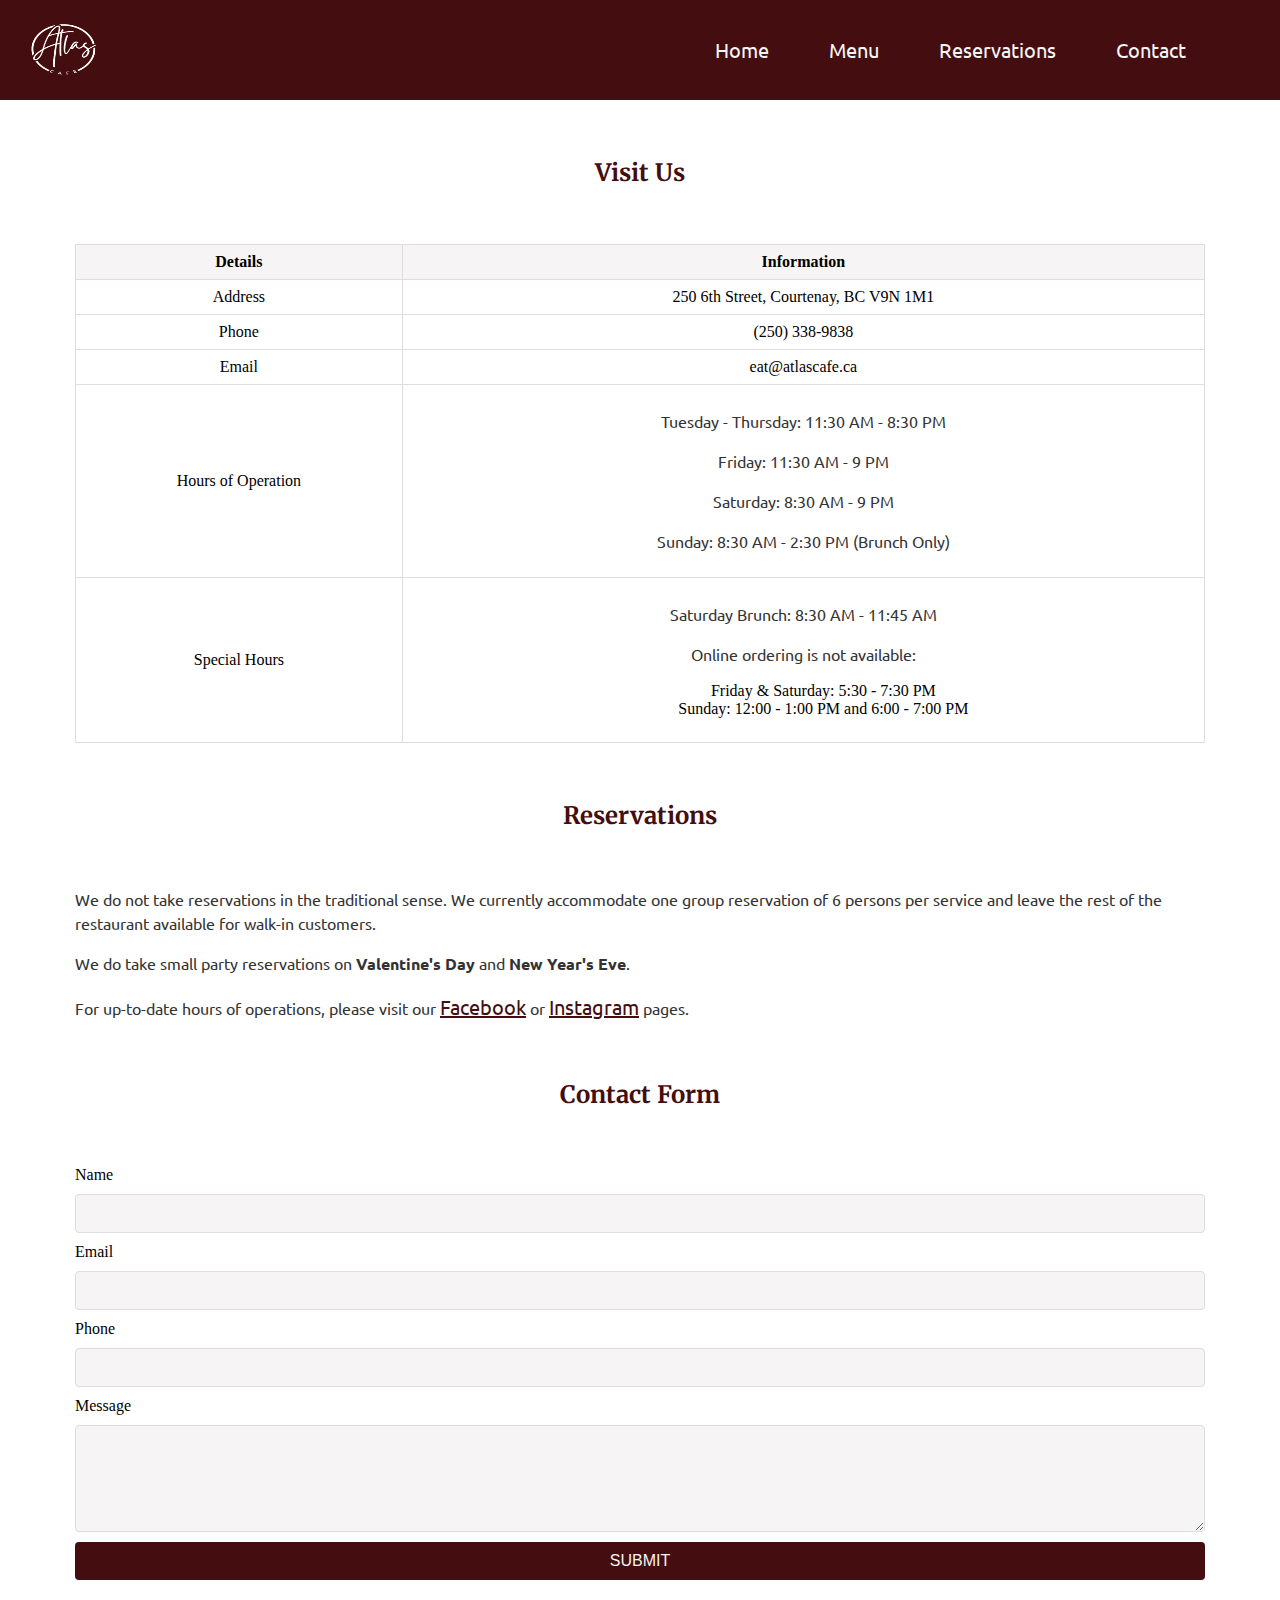
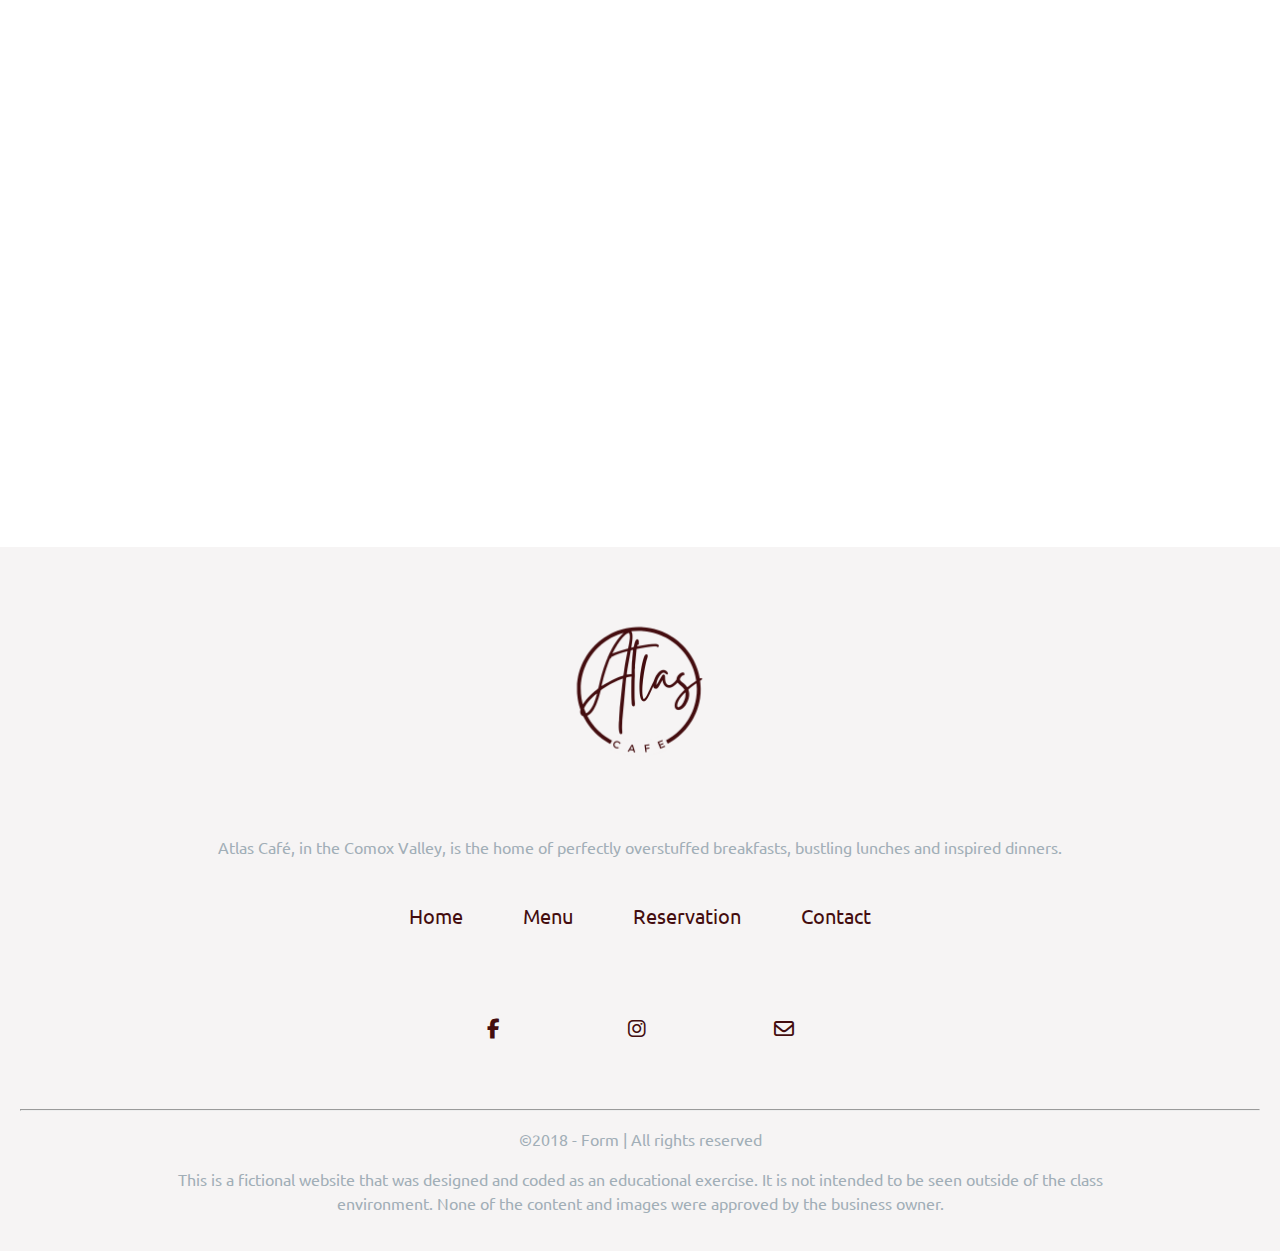
==== contact.html @ d5a63a3b "Style contact form and google maps" ====
<!DOCTYPE html>
<html lang="en">
  <head>
    <meta charset="UTF-8" />
    <meta name="viewport" content="width=device-width, initial-scale=1.0" />
    <title>Project</title>
    <link rel="stylesheet" href="style.css" />
    <link rel="preconnect" href="https://fonts.googleapis.com" />
    <link rel="preconnect" href="https://fonts.gstatic.com" crossorigin />
    <link
      href="https://fonts.googleapis.com/css2?family=Merriweather:ital,wght@0,300;0,400;0,700;0,900;1,300;1,400;1,700;1,900&family=Ubuntu:ital,wght@0,300;0,400;0,500;0,700;1,300;1,400;1,500;1,700&display=swap"
      rel="stylesheet"
    />
    <link
      href="https://cdnjs.cloudflare.com/ajax/libs/font-awesome/6.5.1/css/all.min.css"
      rel="stylesheet"
    />
  </head>
  <body>
    <header>
      <img class="logo" src="images/logo.png" alt="logo" />
      <nav class="navbar">
        <a class="toggle" onclick="showNav()"
          ><i class="fa fa-bars" aria-hidden="true"></i
        ></a>
        <ul class="nav-items" id="nav-items">
          <li><a href="index.html">Home</a></li>
          <li><a href="menu.html">Menu</a></li>
          <li><a href="reservation.html">Reservations</a></li>
          <li><a href="contact.html">Contact</a></li>
        </ul>
      </nav>
    </header>
    <main class="contact content-width">
        <!--contact info-->
        <h2>Visit Us</h2>
    <table class="info-table">
      <tr>
        <th>Details</th>
        <th>Information</th>
      </tr>
      <tr>
        <td>Address</td>
        <td>250 6th Street, Courtenay, BC V9N 1M1</td>
      </tr>
      <tr>
        <td>Phone</td>
        <td>(250) 338-9838</td>
      </tr>
      <tr>
        <td>Email</td>
        <td>eat@atlascafe.ca</td>
      </tr>
      <tr>
        <td>Hours of Operation</td>
        <td>
          <p>Tuesday - Thursday: 11:30 AM - 8:30 PM</p>
          <p>Friday: 11:30 AM - 9 PM</p>
          <p>Saturday: 8:30 AM - 9 PM</p>
          <p>Sunday: 8:30 AM - 2:30 PM (Brunch Only)</p>
        </td>
      </tr>
      <tr>
        <td>Special Hours</td>
        <td>
          <p>Saturday Brunch: 8:30 AM - 11:45 AM</p>
          <p>Online ordering is not available:</p>
          <ul>
            <li>Friday & Saturday: 5:30 - 7:30 PM</li>
            <li>Sunday: 12:00 - 1:00 PM and 6:00 - 7:00 PM</li>
          </ul>
        </td>
      </tr>
    </table>
    <!--Reservations-->
    <div class="reservation">
    <h2>Reservations</h2>
    <p>We do not take reservations in the traditional sense. We currently accommodate one group reservation of 6 persons per service and leave the rest of the restaurant available for walk-in customers.</p>
    <p>We do take small party reservations on <strong>Valentine's Day</strong> and <strong>New Year's Eve</strong>.</p>
    <p>For up-to-date hours of operations, please visit our <a href="#">Facebook</a> or <a href="#">Instagram</a> pages.</p>
    </div>
    <!--Web Form-->
    <h2>Contact Form</h2>
    <form method="POST" class="contact-form">
      <label for="name">Name</label>
      <input type="text" id="name" name="name" required>

      <label for="email">Email</label>
      <input type="email" id="email" name="email" required>

      <label for="phone">Phone</label>
      <input type="tel" id="phone" name="phone">

      <label for="message">Message</label>
      <textarea id="message" name="message" rows="5" required></textarea>

      <button type="submit" class="button">Submit</button>
    </form>
    <!--Google maps-->
    <iframe src="https://www.google.com/maps/embed?pb=!1m18!1m12!1m3!1d5162.174696426753!2d-124.99724370000001!3d49.6903279!2m3!1f0!2f0!3f0!3m2!1i1024!2i768!4f13.1!3m3!1m2!1s0x5488138abe9b9bef%3A0xf0797a0b8d43627!2sAtlas%20Cafe!5e0!3m2!1sen!2sca!4v1733238514334!5m2!1sen!2sca" width="600" height="450" style="border:0;" allowfullscreen="" loading="lazy" referrerpolicy="no-referrer-when-downgrade"></iframe>
    </main>
    <footer>
        <img src="images/footer_logo.png" alt="footer logo">
        <p>Atlas Café, in the Comox Valley, is the home of perfectly overstuffed breakfasts, bustling lunches and inspired dinners.</p>
        <nav class="footer-nav">
          <a href="index.html">Home</a>
          <a href="menu.html">Menu</a>
          <a href="reservation.html">Reservation</a>
          <a href="contact.html">Contact</a>
        </nav>
        <i class="fa-brands fa-facebook-f"></i>
        <i class="fa-brands fa-instagram"></i>
        <i class="fa-regular fa-envelope"></i>
        <hr />
        <p class="footer-text">©2018 - Form | All rights reserved</p>
        <p>This is a fictional website that was designed and coded as an educational exercise. It is not intended to be seen outside of the class environment. None of the content and images were approved by the business owner.</p>
      </footer>
      <script>
        function showNav() {
          var element = document.getElementById("nav-items");
          element.classList.toggle("show-items");
        }
      </script>
    </body>
  </html>
---- style.css ----
* {
  box-sizing: border-box;
}
html {
  font-size: 62.5%;
}
body{
    margin:0;
    padding: 0;
    font-size: 1.4rem;
    font-weight: 400;
}

h1, h2, h3, h4, h5, h6{
    color: #440D0F;
    font-family: "Merriweather", serif;
}
h1{
  font-size: 3.8rem;
  font-weight: 700;
}
p{
    color:#333333;
    font-family: "Ubuntu", sans-serif;
    line-height: 1.5;
}
a{
  color: #440D0F;
  display: block;
  margin: 16px 0;
  padding: 12px 30px;
  font-family: "Ubuntu", sans-serif;
}
a.button {
    color: #f6f4f4;
    text-transform: uppercase;
    background-color: #440D0F;
    border-radius: 4px;
    display: inline-block;
    text-decoration: none;
    font-size: 1.5rem;
    margin: 16px 0;
  }
a.button-sec{
  background-color: #f6f4f4;
  color:#440D0F;
  border: 1px solid #440D0F;
  font-weight: 500;
  text-transform: uppercase;
  border-radius: 4px;
  text-decoration: none;
  display: inline-block;
  font-size: 1.5rem;
  margin: 16px 0;
}
  /*-------- MEDIUM DEVICES (vertical ipads, 768px and up) ---------*/
@media only screen and (min-width: 768px) {
  body{
    font-size: 1.6rem;
  }
  a, a.button{
    font-size: 2rem;
  }
}
/*-------- UTILITY ---------*/
/* these CSS properties have been sepearated into individual style rules so that you can apply them to multiple blocks of content */

.content-width {
  width: 334px;
  margin: auto;
}
/*-------- MEDIUM DEVICES (vertical ipads, 768px and up) ---------*/
@media only screen and (min-width: 768px) {
  .content-width {
    width: 690px;
  }
}
/*-------- LARGE DEVICES (desktops, 1200px and up) ---------*/
@media only screen and (min-width: 1200px) {
  a {
    display: inline-block;
  }
  .content-width {
    width: 1130px;
    margin: auto;
  }
}
/*-------- HEADER ---------*/
header {
  display: flex;
  justify-content: space-between;
  align-items: flex-start;
  background-color: #440D0F;
}
header .logo {
  width: 20%;
  height: auto;
}
header nav ul {
  list-style-type: none;
  display: none;
  margin: 0;
  padding: 0;
}
header nav ul li a{
  text-decoration: none;
  color:#f6f4f4;
}
.navbar {
  text-align: right;
  margin-right: 5%;
}
.toggle i {
  font-size: 2rem;
  color: #f6f4f4;
}
.show-items {
  display: flex;
  flex-direction: column;
  align-items: flex-end;
}
/*-------- MEDIUM DEVICES (vertical ipads, 768px and up) ---------*/
@media only screen and (min-width: 768px) {
  header .logo{
    width:15%;
    height: auto;
  }
  .toggle i {
    font-size: 2.5rem;
    margin-top: 30px;
  }
}
/*-------- LARGE DEVICES (desktops, 1200px and up) ---------*/
@media only screen and (min-width: 1200px) {
  header {
    align-items: center;
    height:10rem;
  }
  header .logo{
    height:10rem;
    width:10%;
  }
  .navbar {
    padding-top: 0;
  }

  .navbar .toggle {
    display: none;
  }

  #nav-items {
    display: flex;
    flex-direction: row;
  }
}
/*----------------------------Hero------------------------*/
.hero {
    background-color: #f6f4f4;
    padding:5%;
}
.hero h1{
  text-align:center;
}
.hero img{
  width:100%;
}
.hero p{
    color:#440D0F;
}
.hero a{
  background-color: #f6f4f4d7;
  border-radius: 10px;
}
.hero .button{
  background-color: #440D0F;
}
.hero-buttons{
    display: flex;
    justify-content: space-around;
    margin-bottom: 5%;
}
/*-------- MEDIUM DEVICES (vertical ipads, 768px and up) ---------*/
@media only screen and (min-width: 768px) {
 .hero-buttons{
  justify-content: flex-start;
 }
.hero .content{
    display:flex;
    flex-direction: row;
    justify-content:center;
    align-items: center;
    gap:5%;
    margin:5%;
}
.hero .content img{
  width:40%;
}
}
/*-------- LARGE DEVICES (desktops, 1200px and up) ---------*/
@media only screen and (min-width: 1200px) {
 .hero .content{
  margin: 0 5%;
 }
 .hero h1{
  text-align: left;
 }
}
/*--------------------FEATURES------------------*/
.feature{
  text-align: center;
  margin:10%;
}
.feature h3{
  font-weight: normal;
}
.feature-food{
  display:flex;
  flex-direction: column;
  justify-content: space-evenly;
  align-items: center;
  margin-top: 5%;
}
.feature-card {
  width: 25rem;
  height:26rem;
  background-color: #f6f4f4;
  padding-bottom: 2%;
  border-radius: 10px;
  margin: 5% 0;
  box-shadow: 0 4px 8px rgba(0, 0, 0, 0.1);
}
.feature-card img{
  width:100%;
  height:20rem;
  border-top-left-radius:10px;
  border-top-right-radius: 10px ;
}
.feature-card h3{
  color:#440D0F;
  margin:2%;
}
.feature-card p{
  color: #f6f4f4;
  margin:2%;
}
/*-------- MEDIUM DEVICES (vertical ipads, 768px and up) ---------*/
@media only screen and (min-width: 768px) {
  .feature-food{
    flex-direction: row;
    justify-content: center;
    gap:5%;
    margin-top: 0;
  }
  .feature{
    margin-bottom: 0;
  }
}
/*-----------------------INDEX-about------------------------------*/
.home-about{
  background-color: #f6f4f4;
  padding: 15%;
  text-align: center;
  margin: 20% 0;
}
.home-about h3{
   font-weight: 300;
   text-transform: capitalize;
   line-height: 1.8;
}
.home-about p{
  line-height: 1.8;
}
/*-------- MEDIUM DEVICES (vertical ipads, 768px and up) ---------*/
@media only screen and (min-width: 768px) {
  .home-about{
    margin: 10% 0;
    padding: 10% 15%;
  }
}
/*----------------TESTIMONIALS-----------------*/
.testimonials {
  text-align: center;
  margin: 60px 40px;
}
.testimonials h2 {
  margin: 40px;
}
.testimonial-cards {
  display: flex;
  flex-direction: column;
  justify-content: center;
  align-items: center;
  margin:20%;
}
.testimonial-card {
  background-color: #f6f4f4;
  width: 320px;
  height: 350px;
  margin-bottom: 20px;
  display: flex;
  flex-direction: column;
  justify-content: center;
  align-items: center;
}

.testimonial-card img {
  height: 50px;
  width: 50px;
}
.testimonial-card p {
  color: #a1aeb7;
  margin: 20px 30px;
}
.testimonial-card strong {
  margin-bottom: 0;
  color:#333333;
}
/*-------- MEDIUM DEVICES (vertical ipads, 768px and up) ---------*/
@media only screen and (min-width: 768px) {
  .testimonials {
    text-align: left;
    margin: 0 15%;
  }
  .testimonials h2 {
    margin: 0;
  }
  .testimonial-cards {
    flex-direction: row;
    flex-wrap: wrap;
    gap: 5%;
    margin:10% 0;
  }
}
/*-------- FOOTER ---------*/
footer {
  text-align: center;
  padding: 20px;
  background-color: #f6f4f4;
}
footer img{
  width:40%;
}
.footer-nav a {
  text-decoration: none;
}
footer p{
  color:#a1aeb7;
}
footer i{
  color:#440D0F;
  margin:5%;
  font-size: 1.5rem;
}
/*-------- MEDIUM DEVICES (vertical ipads, 768px and up) ---------*/
@media only screen and (min-width: 768px) {
  .footer-nav{
    display: flex;
    justify-content: center;
  }
  footer p{
    margin-left: 10%;
    margin-right: 10%;
  }
  footer img{
    width:20%;
  }
  footer i{
    font-size: 2rem;
  }
}
/*-----------------------Contact.html------------------------*/
.contact h2{
  text-align: center;
  margin:5%;
}
/* Tables */
.info-table {
  width: 100%;
  border-collapse: collapse;
  background-color: #fff;
  margin-bottom: 20px;
  text-align: center;
}
.info-table th, .info-table td {
  border: 1px solid #ddd;
  padding: 8px;
}
.info-table th {
  background-color: #f6f4f4;
  text-align: center;
}
.info-table ul{
  list-style-type: none;
}
/*--reservation--*/
.reservation a{
  padding: 0;
  margin: 0;
  display:inline-block;
}
/* Form */
.contact-form {
  display: flex;
  flex-direction: column;
  gap: 1rem;
}
.contact-form input, 
.contact-form textarea {
  padding: 10px;
  border: 1px solid #ddd;
  background-color: #f6f4f4;
  border-radius: 4px;
  font-family: "Ubuntu", sans-serif;
}
.contact-form button {
  background-color: #440D0F;
  color: #f6f4f4;
  text-transform: uppercase;
  border: none;
  border-radius: 4px;
  padding: 10px 20px;
  font-size: 1.6rem;
  cursor: pointer;
}

/* Map */
iframe{
  width:100%;
  margin:5% 0;
}
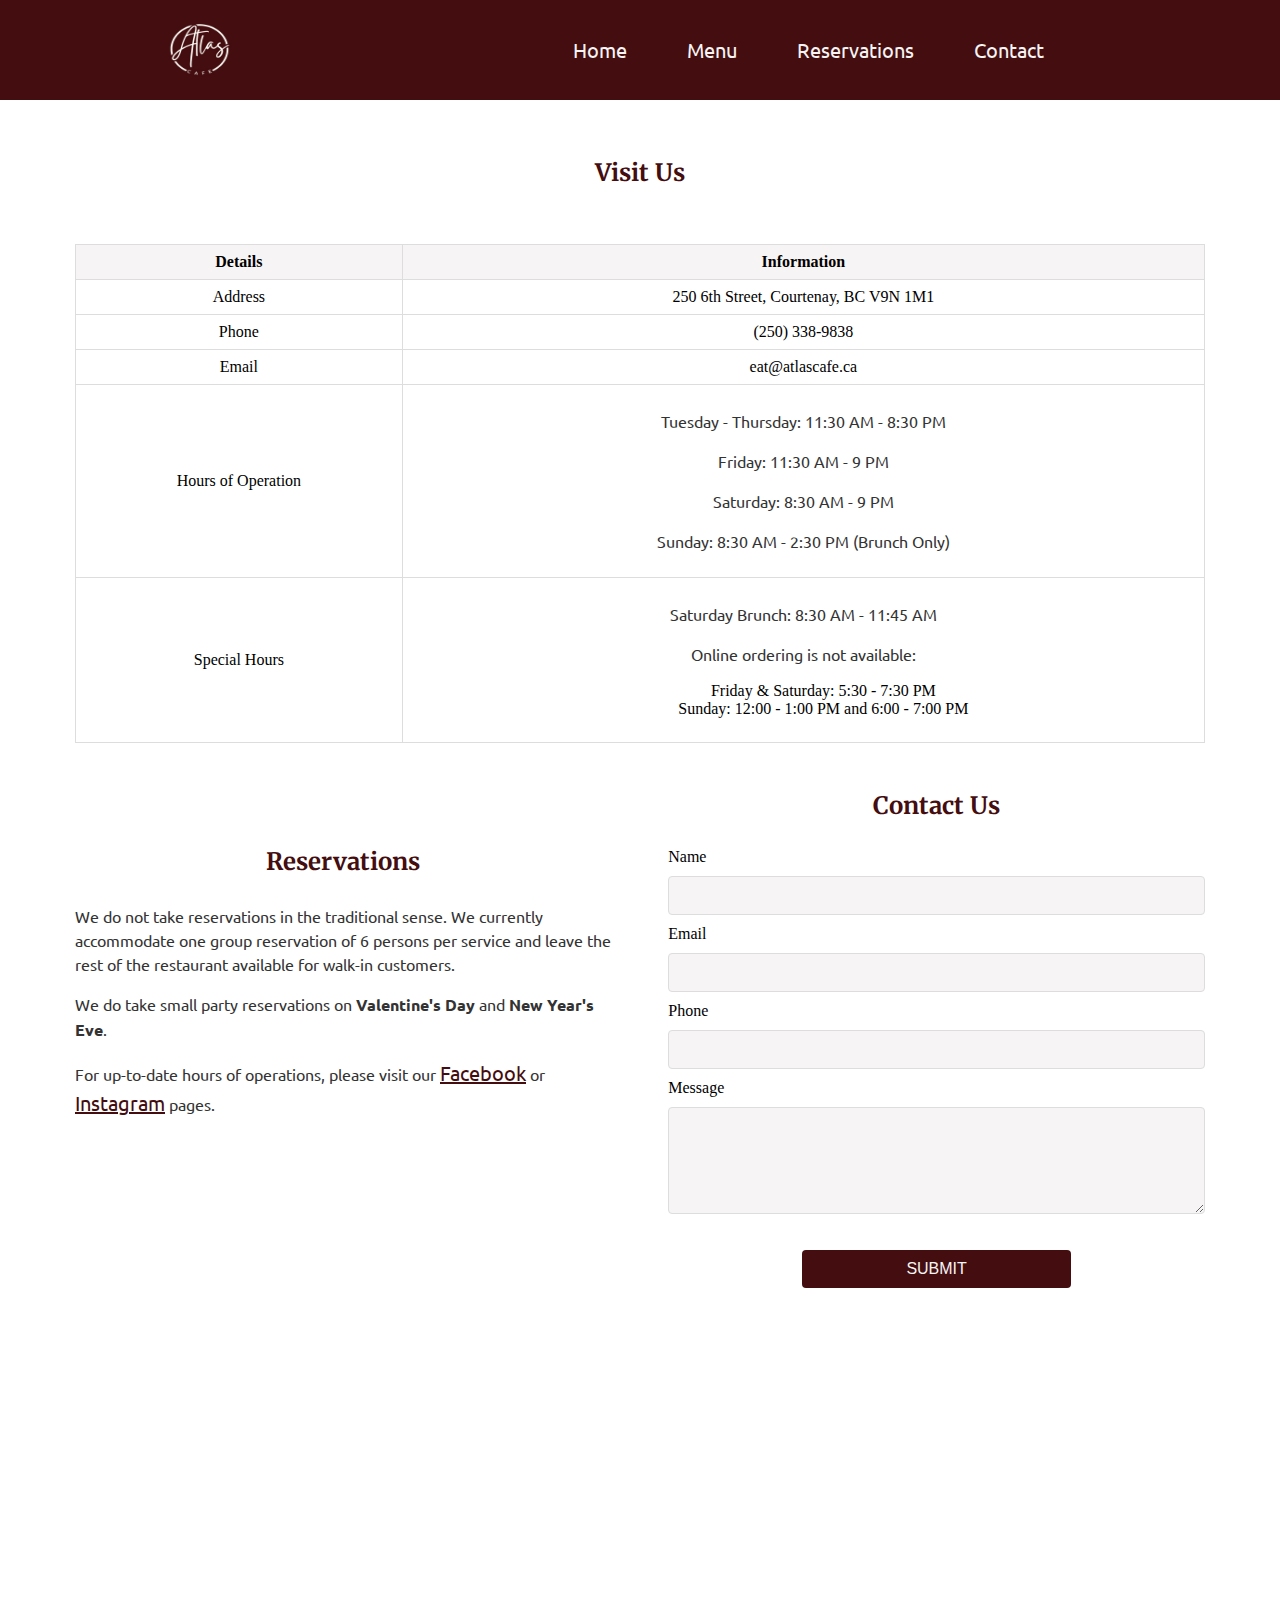
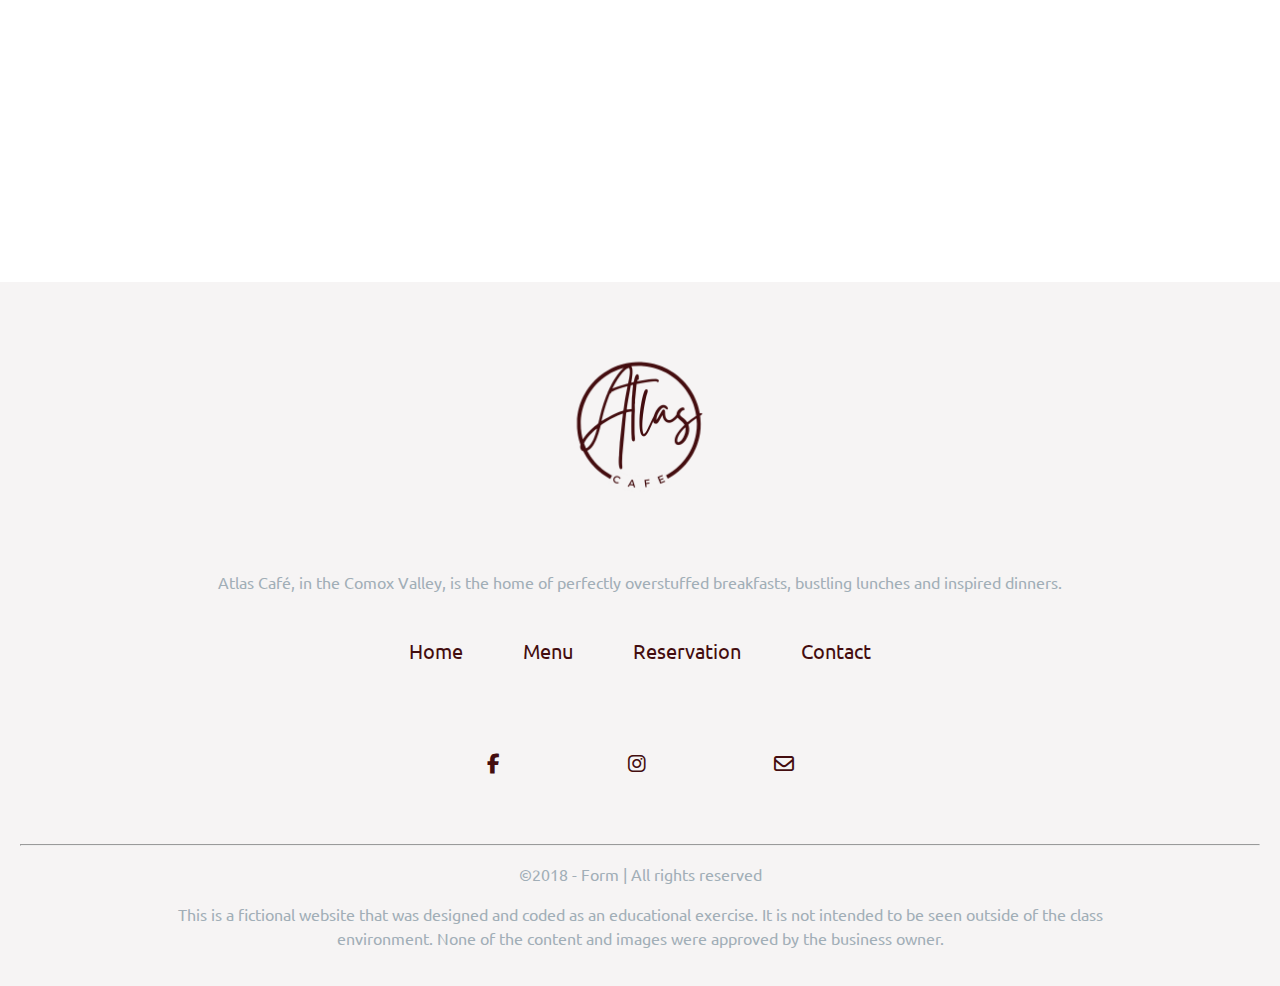
==== commit 44b691f3: "Style contact.html for large devices" ====
--- a/contact.html
+++ b/contact.html
@@ -72,6 +72,7 @@
         </td>
       </tr>
     </table>
+    <div class="web-info">
     <!--Reservations-->
     <div class="reservation">
     <h2>Reservations</h2>
@@ -80,7 +81,8 @@
     <p>For up-to-date hours of operations, please visit our <a href="#">Facebook</a> or <a href="#">Instagram</a> pages.</p>
     </div>
     <!--Web Form-->
-    <h2>Contact Form</h2>
+    <div class="form">
+    <h2>Contact Us</h2>
     <form method="POST" class="contact-form">
       <label for="name">Name</label>
       <input type="text" id="name" name="name" required>
@@ -96,6 +98,8 @@
 
       <button type="submit" class="button">Submit</button>
     </form>
+    </div>
+    </div>
     <!--Google maps-->
     <iframe src="https://www.google.com/maps/embed?pb=!1m18!1m12!1m3!1d5162.174696426753!2d-124.99724370000001!3d49.6903279!2m3!1f0!2f0!3f0!3m2!1i1024!2i768!4f13.1!3m3!1m2!1s0x5488138abe9b9bef%3A0xf0797a0b8d43627!2sAtlas%20Cafe!5e0!3m2!1sen!2sca!4v1733238514334!5m2!1sen!2sca" width="600" height="450" style="border:0;" allowfullscreen="" loading="lazy" referrerpolicy="no-referrer-when-downgrade"></iframe>
     </main>
--- a/style.css
+++ b/style.css
@@ -135,10 +135,12 @@
   header {
     align-items: center;
     height:10rem;
+    justify-content: space-around;
+
   }
   header .logo{
     height:10rem;
-    width:10%;
+    width:9%;
   }
   .navbar {
     padding-top: 0;
@@ -193,13 +195,13 @@
     margin:5%;
 }
 .hero .content img{
-  width:40%;
+  width:35%;
 }
 }
 /*-------- LARGE DEVICES (desktops, 1200px and up) ---------*/
 @media only screen and (min-width: 1200px) {
  .hero .content{
-  margin: 0 5%;
+  margin: 0 10%;
  }
  .hero h1{
   text-align: left;
@@ -421,10 +423,34 @@
   padding: 10px 20px;
   font-size: 1.6rem;
   cursor: pointer;
+  width:50%;
+  align-self: center;
 }
 
 /* Map */
 iframe{
   width:100%;
   margin:5% 0;
+}
+/*-------- MEDIUM DEVICES (vertical ipads, 768px and up) ---------*/
+@media only screen and (min-width: 768px) {
+  .contact-form button{
+    margin:5%;
+  }
+}
+/*-------- LARGE DEVICES (desktops, 1200px and up) ---------*/
+@media only screen and (min-width: 1200px) {
+  .web-info{
+    display: flex;
+    justify-content: space-between;
+    align-items: flex-start;
+    gap:5%;
+  }
+  .web-info .reservation{
+    width:50%;
+    margin-top: 5%;
+  }
+  .web-info .form{
+    width:50%;
+  }
 }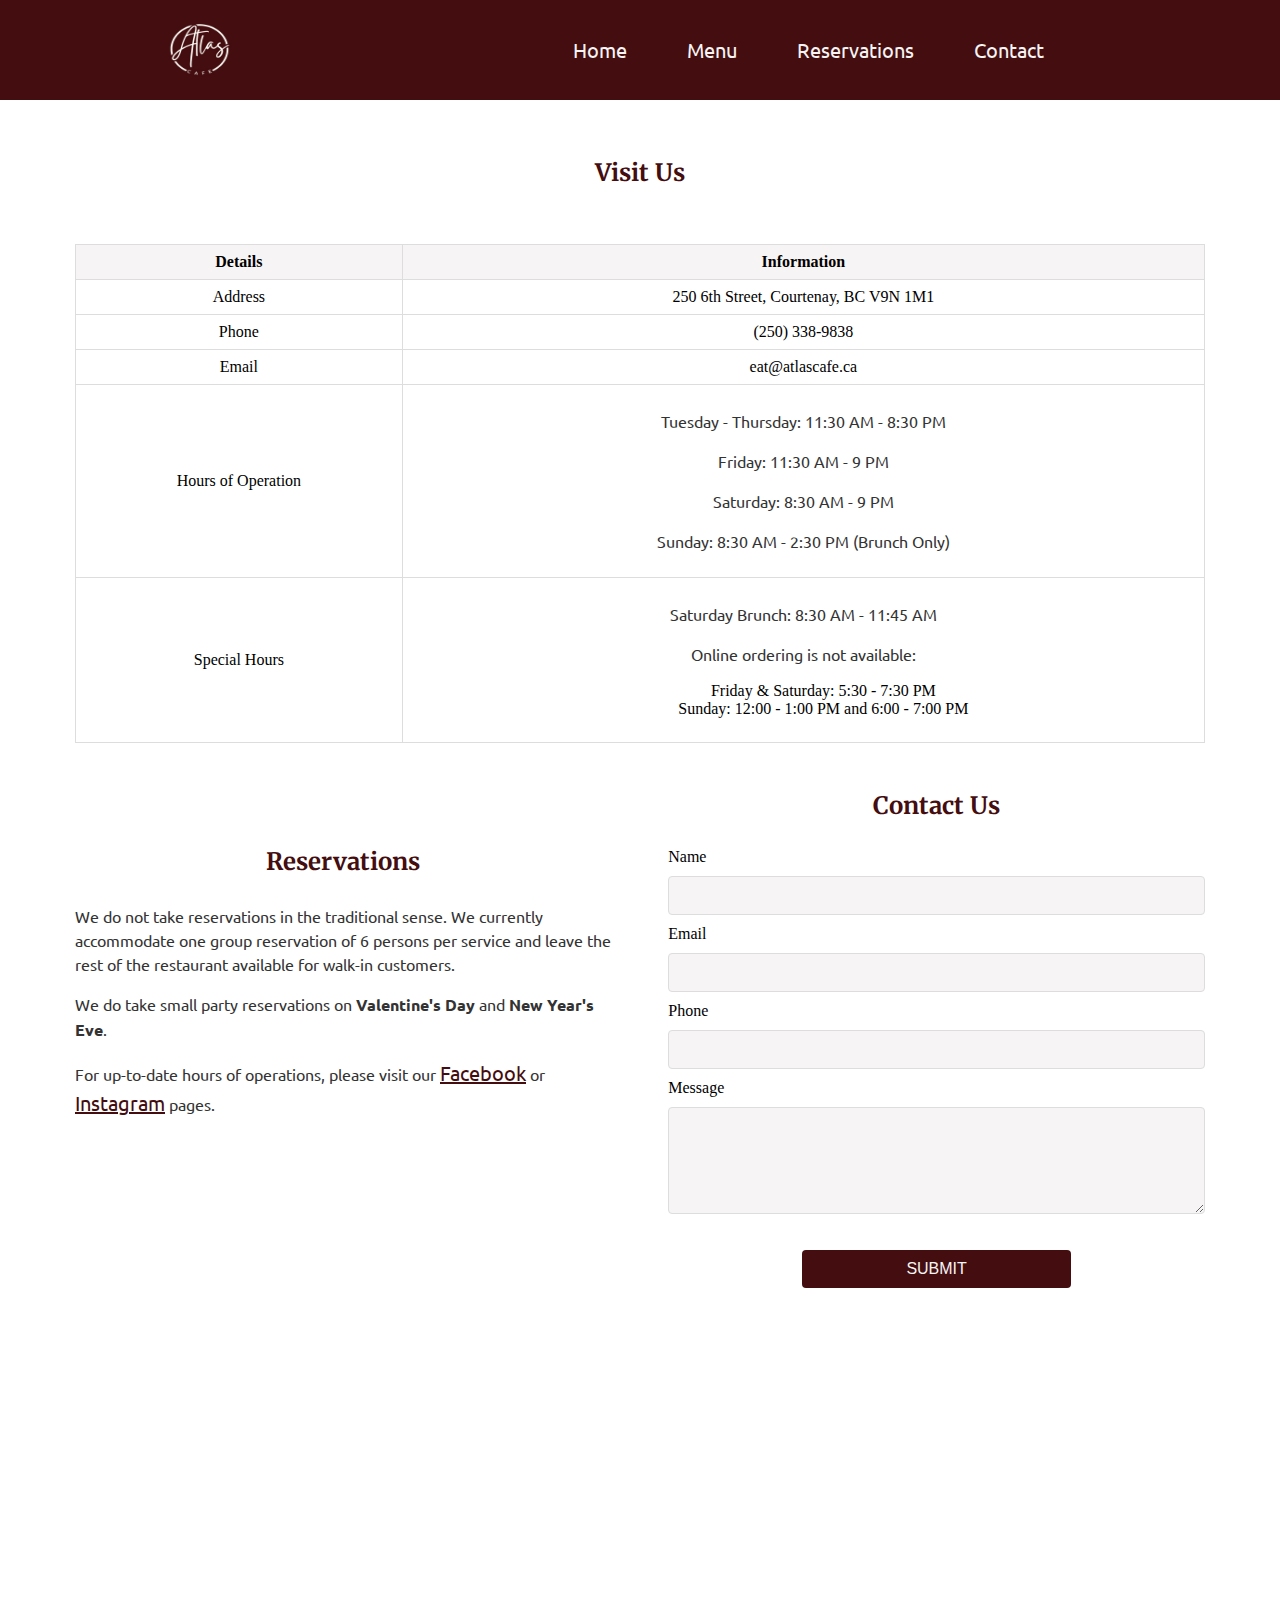
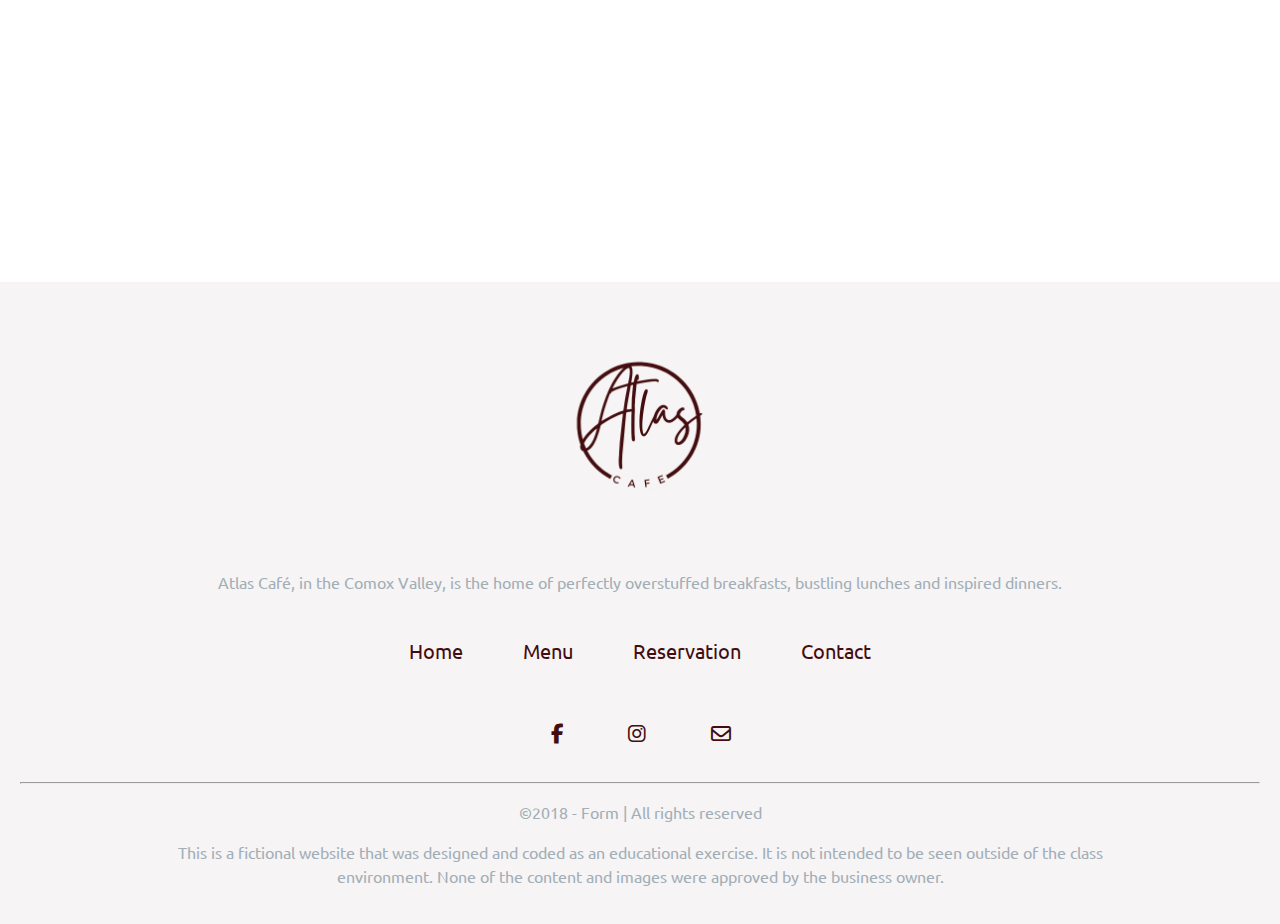
==== commit 8eaa4105: "Add hover effect on all <a> and buttons" ====
--- a/contact.html
+++ b/contact.html
@@ -112,9 +112,9 @@
           <a href="reservation.html">Reservation</a>
           <a href="contact.html">Contact</a>
         </nav>
-        <i class="fa-brands fa-facebook-f"></i>
-        <i class="fa-brands fa-instagram"></i>
-        <i class="fa-regular fa-envelope"></i>
+        <a href="https://www.facebook.com/AtlasCafe.ca/"><i class="fa-brands fa-facebook-f"></i></a>
+        <a href="https://www.instagram.com/atlascafecv/"><i class="fa-brands fa-instagram"></i></a>
+        <a href="eat@atlascafe.ca"><i class="fa-regular fa-envelope"></i></a>
         <hr />
         <p class="footer-text">©2018 - Form | All rights reserved</p>
         <p>This is a fictional website that was designed and coded as an educational exercise. It is not intended to be seen outside of the class environment. None of the content and images were approved by the business owner.</p>
--- a/style.css
+++ b/style.css
@@ -30,6 +30,10 @@
   margin: 16px 0;
   padding: 12px 30px;
   font-family: "Ubuntu", sans-serif;
+  transition: transform 0.3s ease;
+}
+a:hover{
+  transform: scale(1.1); 
 }
 a.button {
     color: #f6f4f4;
@@ -41,6 +45,11 @@
     font-size: 1.5rem;
     margin: 16px 0;
   }
+a.button:hover{
+  background-color: #f6f4f4;
+  color:#440D0F;
+  border: 1px solid #440D0F;
+}
 a.button-sec{
   background-color: #f6f4f4;
   color:#440D0F;
@@ -53,6 +62,11 @@
   font-size: 1.5rem;
   margin: 16px 0;
 }
+a.button-sec:hover{
+  background-color: #440D0F;
+  color:#f6f4f4;
+  border: 1px solid #440D0F;
+}
   /*-------- MEDIUM DEVICES (vertical ipads, 768px and up) ---------*/
 @media only screen and (min-width: 768px) {
   body{
@@ -105,6 +119,10 @@
 header nav ul li a{
   text-decoration: none;
   color:#f6f4f4;
+  transition: border-bottom 0.03s ease;
+}
+header nav ul li a:hover{
+  border-bottom: 1px solid #f6f4f4;
 }
 .navbar {
   text-align: right;
@@ -158,7 +176,7 @@
 /*----------------------------Hero------------------------*/
 .hero {
     background-color: #f6f4f4;
-    padding:5%;
+    padding:5% 10%;
 }
 .hero h1{
   text-align:center;
@@ -180,11 +198,16 @@
     display: flex;
     justify-content: space-around;
     margin-bottom: 5%;
-}
-/*-------- MEDIUM DEVICES (vertical ipads, 768px and up) ---------*/
-@media only screen and (min-width: 768px) {
+    text-align: center;
+}
+/*-------- MEDIUM DEVICES (vertical ipads, 768px and up) ---------*/
+@media only screen and (min-width: 768px) {
+  .hero h1{
+    text-align: left;
+  }
  .hero-buttons{
   justify-content: flex-start;
+  gap: 5%;
  }
 .hero .content{
     display:flex;
@@ -198,15 +221,6 @@
   width:35%;
 }
 }
-/*-------- LARGE DEVICES (desktops, 1200px and up) ---------*/
-@media only screen and (min-width: 1200px) {
- .hero .content{
-  margin: 0 10%;
- }
- .hero h1{
-  text-align: left;
- }
-}
 /*--------------------FEATURES------------------*/
 .feature{
   text-align: center;
@@ -257,12 +271,16 @@
     margin-bottom: 0;
   }
 }
+/*-------- LARGE DEVICES (desktops, 1200px and up) ---------*/
+@media only screen and (min-width: 1200px) {
+
+}
 /*-----------------------INDEX-about------------------------------*/
 .home-about{
   background-color: #f6f4f4;
-  padding: 15%;
   text-align: center;
   margin: 20% 0;
+  padding: 10%;
 }
 .home-about h3{
    font-weight: 300;
@@ -272,11 +290,32 @@
 .home-about p{
   line-height: 1.8;
 }
+.home-about img{
+  margin: 5% 0;
+  width:100%;
+}
 /*-------- MEDIUM DEVICES (vertical ipads, 768px and up) ---------*/
 @media only screen and (min-width: 768px) {
   .home-about{
     margin: 10% 0;
     padding: 10% 15%;
+  }
+}
+/*-------- LARGE DEVICES (desktops, 1200px and up) ---------*/
+@media only screen and (min-width: 1200px) {
+  .home-about{
+    display: flex;
+    justify-content: space-between;
+    align-items: center;
+    gap:5%;
+    padding: 5% 15%;
+  }
+  .home-about p{
+    text-align: left;
+  }
+  .home-about img{
+    width:50%;
+    height:45rem;
   }
 }
 /*----------------TESTIMONIALS-----------------*/
@@ -453,4 +492,64 @@
   .web-info .form{
     width:50%;
   }
+}
+/*---------------------menu.html----------------------------*/
+.menu{
+  text-align: center;
+}
+.menu .menu-hero{
+  background-image: url("images/hero.jpg");
+  background-size: cover;
+  background-repeat: none;
+  height:50vh;
+  display: flex;
+  flex-direction: column;
+  justify-content: center;
+  align-items: center;
+}
+.menu-hero ul{
+  list-style-type: none;
+  text-align: left;
+}
+.menu-hero ul li a{
+  color:#f6f4f4;
+  text-decoration: none;
+  border-bottom: 1px solid #f6f4f4;
+}
+.menu-hero ul li a:hover{
+  color:#440D0F;
+  border-bottom: 1px solid #440D0F;
+  text-shadow: 0px 2px 8px rgba(246, 245, 245, 0.539);
+}
+.menu h1{
+  color:#f6f4f4;
+}
+.menu-item{
+  display:flex;
+  justify-content: space-between;
+  align-items: center;
+  border-top: 1px solid #440D0F;
+  margin: 0 2%;
+  text-align: left;
+  gap:5%;
+}
+.menu-item h3{
+  font-weight: 400;
+}
+.menu-item .price {
+  font-size: 1.6rem;
+  color: #440D0F;
+  font-weight: bold;
+}
+/*-------- MEDIUM DEVICES (vertical ipads, 768px and up) ---------*/
+@media only screen and (min-width: 768px) {
+  .menu-grid {
+    display: grid;
+    grid-template-columns: 1fr 1fr;
+    gap: 20px;
+  }
+  .menu-hero ul{
+    display: flex;
+    gap:5%;
+  }
 }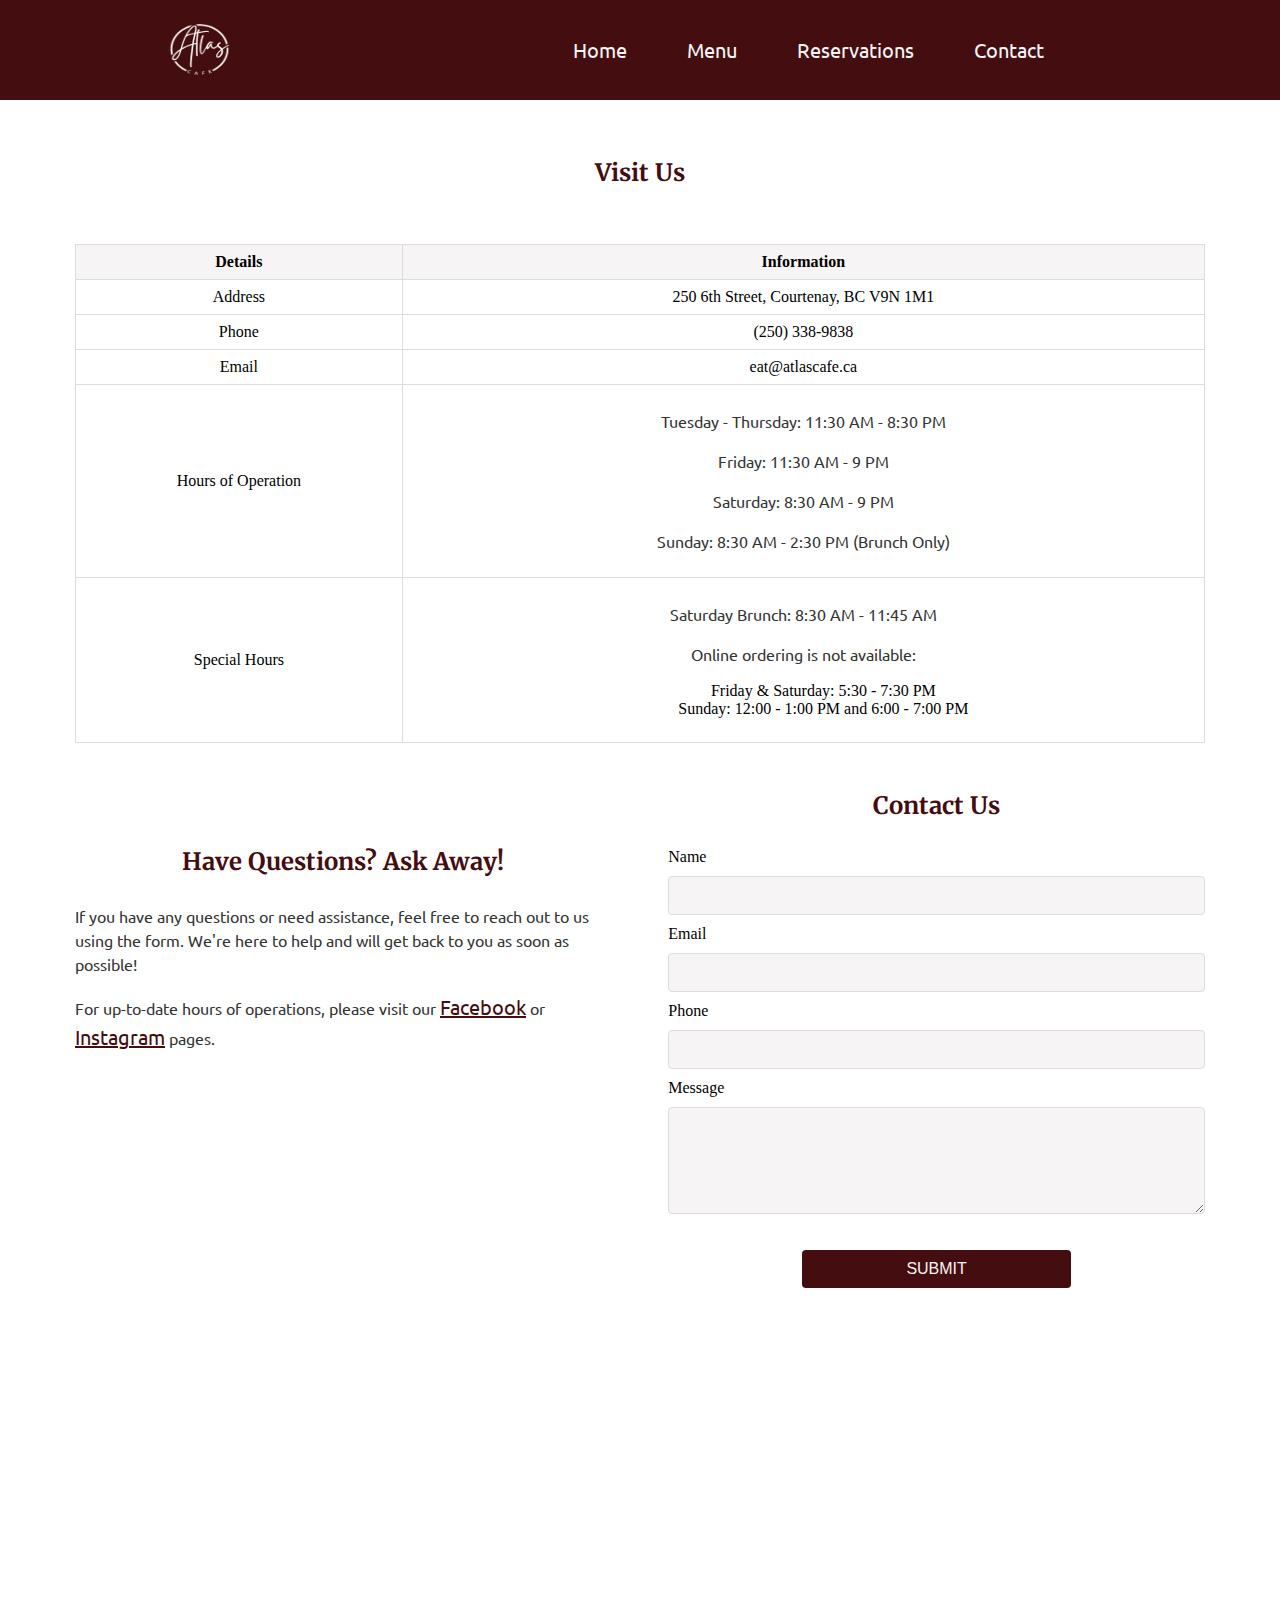
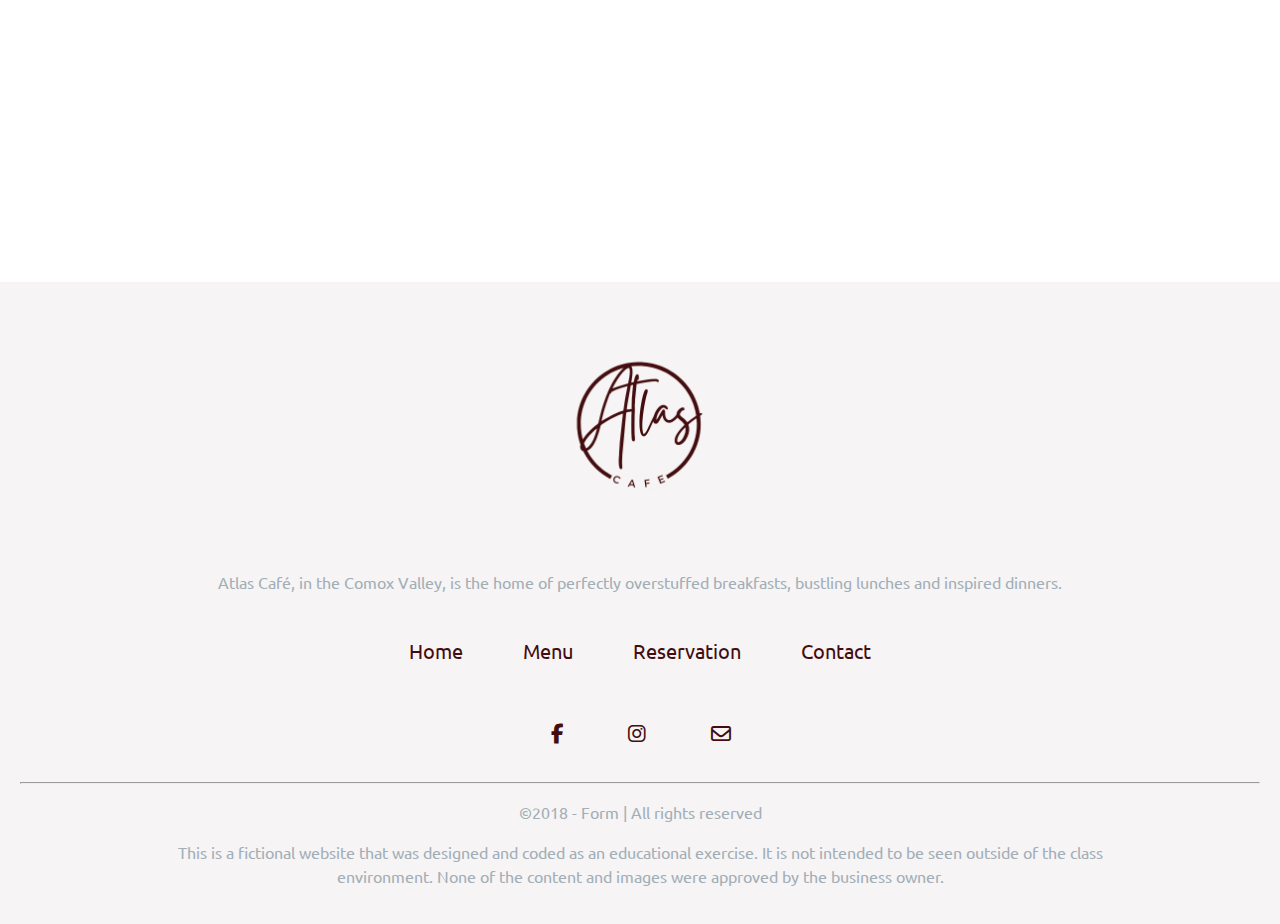
==== commit 3cf56948: "Fix: the repeated paragraph in contact.html" ====
--- a/contact.html
+++ b/contact.html
@@ -32,99 +32,124 @@
       </nav>
     </header>
     <main class="contact content-width">
-        <!--contact info-->
-        <h2>Visit Us</h2>
-    <table class="info-table">
-      <tr>
-        <th>Details</th>
-        <th>Information</th>
-      </tr>
-      <tr>
-        <td>Address</td>
-        <td>250 6th Street, Courtenay, BC V9N 1M1</td>
-      </tr>
-      <tr>
-        <td>Phone</td>
-        <td>(250) 338-9838</td>
-      </tr>
-      <tr>
-        <td>Email</td>
-        <td>eat@atlascafe.ca</td>
-      </tr>
-      <tr>
-        <td>Hours of Operation</td>
-        <td>
-          <p>Tuesday - Thursday: 11:30 AM - 8:30 PM</p>
-          <p>Friday: 11:30 AM - 9 PM</p>
-          <p>Saturday: 8:30 AM - 9 PM</p>
-          <p>Sunday: 8:30 AM - 2:30 PM (Brunch Only)</p>
-        </td>
-      </tr>
-      <tr>
-        <td>Special Hours</td>
-        <td>
-          <p>Saturday Brunch: 8:30 AM - 11:45 AM</p>
-          <p>Online ordering is not available:</p>
-          <ul>
-            <li>Friday & Saturday: 5:30 - 7:30 PM</li>
-            <li>Sunday: 12:00 - 1:00 PM and 6:00 - 7:00 PM</li>
-          </ul>
-        </td>
-      </tr>
-    </table>
-    <div class="web-info">
-    <!--Reservations-->
-    <div class="reservation">
-    <h2>Reservations</h2>
-    <p>We do not take reservations in the traditional sense. We currently accommodate one group reservation of 6 persons per service and leave the rest of the restaurant available for walk-in customers.</p>
-    <p>We do take small party reservations on <strong>Valentine's Day</strong> and <strong>New Year's Eve</strong>.</p>
-    <p>For up-to-date hours of operations, please visit our <a href="#">Facebook</a> or <a href="#">Instagram</a> pages.</p>
-    </div>
-    <!--Web Form-->
-    <div class="form">
-    <h2>Contact Us</h2>
-    <form method="POST" class="contact-form">
-      <label for="name">Name</label>
-      <input type="text" id="name" name="name" required>
+      <!--contact info-->
+      <h2>Visit Us</h2>
+      <table class="info-table">
+        <tr>
+          <th>Details</th>
+          <th>Information</th>
+        </tr>
+        <tr>
+          <td>Address</td>
+          <td>250 6th Street, Courtenay, BC V9N 1M1</td>
+        </tr>
+        <tr>
+          <td>Phone</td>
+          <td>(250) 338-9838</td>
+        </tr>
+        <tr>
+          <td>Email</td>
+          <td>eat@atlascafe.ca</td>
+        </tr>
+        <tr>
+          <td>Hours of Operation</td>
+          <td>
+            <p>Tuesday - Thursday: 11:30 AM - 8:30 PM</p>
+            <p>Friday: 11:30 AM - 9 PM</p>
+            <p>Saturday: 8:30 AM - 9 PM</p>
+            <p>Sunday: 8:30 AM - 2:30 PM (Brunch Only)</p>
+          </td>
+        </tr>
+        <tr>
+          <td>Special Hours</td>
+          <td>
+            <p>Saturday Brunch: 8:30 AM - 11:45 AM</p>
+            <p>Online ordering is not available:</p>
+            <ul>
+              <li>Friday & Saturday: 5:30 - 7:30 PM</li>
+              <li>Sunday: 12:00 - 1:00 PM and 6:00 - 7:00 PM</li>
+            </ul>
+          </td>
+        </tr>
+      </table>
+      <div class="web-info">
+        <!--Reservations-->
+        <div class="reservation">
+          <h2>Have Questions? Ask Away!</h2>
+          <p>
+            If you have any questions or need assistance, feel free to reach out
+            to us using the form. We're here to help and will get back to
+            you as soon as possible!
+          </p>
+          <p>
+            For up-to-date hours of operations, please visit our
+            <a href="#">Facebook</a> or <a href="#">Instagram</a> pages.
+          </p>
+        </div>
+        <!--Web Form-->
+        <div class="form">
+          <h2>Contact Us</h2>
+          <form method="POST" class="contact-form">
+            <label for="name">Name</label>
+            <input type="text" id="name" name="name" required />
 
-      <label for="email">Email</label>
-      <input type="email" id="email" name="email" required>
+            <label for="email">Email</label>
+            <input type="email" id="email" name="email" required />
 
-      <label for="phone">Phone</label>
-      <input type="tel" id="phone" name="phone">
+            <label for="phone">Phone</label>
+            <input type="tel" id="phone" name="phone" />
 
-      <label for="message">Message</label>
-      <textarea id="message" name="message" rows="5" required></textarea>
+            <label for="message">Message</label>
+            <textarea id="message" name="message" rows="5" required></textarea>
 
-      <button type="submit" class="button">Submit</button>
-    </form>
-    </div>
-    </div>
-    <!--Google maps-->
-    <iframe src="https://www.google.com/maps/embed?pb=!1m18!1m12!1m3!1d5162.174696426753!2d-124.99724370000001!3d49.6903279!2m3!1f0!2f0!3f0!3m2!1i1024!2i768!4f13.1!3m3!1m2!1s0x5488138abe9b9bef%3A0xf0797a0b8d43627!2sAtlas%20Cafe!5e0!3m2!1sen!2sca!4v1733238514334!5m2!1sen!2sca" width="600" height="450" style="border:0;" allowfullscreen="" loading="lazy" referrerpolicy="no-referrer-when-downgrade"></iframe>
+            <button type="submit" class="button">Submit</button>
+          </form>
+        </div>
+      </div>
+      <!--Google maps-->
+      <iframe
+        src="https://www.google.com/maps/embed?pb=!1m18!1m12!1m3!1d5162.174696426753!2d-124.99724370000001!3d49.6903279!2m3!1f0!2f0!3f0!3m2!1i1024!2i768!4f13.1!3m3!1m2!1s0x5488138abe9b9bef%3A0xf0797a0b8d43627!2sAtlas%20Cafe!5e0!3m2!1sen!2sca!4v1733238514334!5m2!1sen!2sca"
+        width="600"
+        height="450"
+        style="border: 0"
+        allowfullscreen=""
+        loading="lazy"
+        referrerpolicy="no-referrer-when-downgrade"
+      ></iframe>
     </main>
     <footer>
-        <img src="images/footer_logo.png" alt="footer logo">
-        <p>Atlas Café, in the Comox Valley, is the home of perfectly overstuffed breakfasts, bustling lunches and inspired dinners.</p>
-        <nav class="footer-nav">
-          <a href="index.html">Home</a>
-          <a href="menu.html">Menu</a>
-          <a href="reservation.html">Reservation</a>
-          <a href="contact.html">Contact</a>
-        </nav>
-        <a href="https://www.facebook.com/AtlasCafe.ca/"><i class="fa-brands fa-facebook-f"></i></a>
-        <a href="https://www.instagram.com/atlascafecv/"><i class="fa-brands fa-instagram"></i></a>
-        <a href="eat@atlascafe.ca"><i class="fa-regular fa-envelope"></i></a>
-        <hr />
-        <p class="footer-text">©2018 - Form | All rights reserved</p>
-        <p>This is a fictional website that was designed and coded as an educational exercise. It is not intended to be seen outside of the class environment. None of the content and images were approved by the business owner.</p>
-      </footer>
-      <script>
-        function showNav() {
-          var element = document.getElementById("nav-items");
-          element.classList.toggle("show-items");
-        }
-      </script>
-    </body>
-  </html>
-  +      <img src="images/footer_logo.png" alt="footer logo" />
+      <p>
+        Atlas Café, in the Comox Valley, is the home of perfectly overstuffed
+        breakfasts, bustling lunches and inspired dinners.
+      </p>
+      <nav class="footer-nav">
+        <a href="index.html">Home</a>
+        <a href="menu.html">Menu</a>
+        <a href="reservation.html">Reservation</a>
+        <a href="contact.html">Contact</a>
+      </nav>
+      <a href="https://www.facebook.com/AtlasCafe.ca/"
+        ><i class="fa-brands fa-facebook-f"></i
+      ></a>
+      <a href="https://www.instagram.com/atlascafecv/"
+        ><i class="fa-brands fa-instagram"></i
+      ></a>
+      <a href="eat@atlascafe.ca"><i class="fa-regular fa-envelope"></i></a>
+      <hr />
+      <p class="footer-text">©2018 - Form | All rights reserved</p>
+      <p>
+        This is a fictional website that was designed and coded as an
+        educational exercise. It is not intended to be seen outside of the class
+        environment. None of the content and images were approved by the
+        business owner.
+      </p>
+    </footer>
+    <script>
+      function showNav() {
+        var element = document.getElementById("nav-items");
+        element.classList.toggle("show-items");
+      }
+    </script>
+  </body>
+</html>
--- a/style.css
+++ b/style.css
@@ -4,56 +4,61 @@
 html {
   font-size: 62.5%;
 }
-body{
-    margin:0;
-    padding: 0;
-    font-size: 1.4rem;
-    font-weight: 400;
+body {
+  margin: 0;
+  padding: 0;
+  font-size: 1.4rem;
+  font-weight: 400;
 }
 
-h1, h2, h3, h4, h5, h6{
-    color: #440D0F;
-    font-family: "Merriweather", serif;
-}
-h1{
+h1,
+h2,
+h3,
+h4,
+h5,
+h6 {
+  color: #440d0f;
+  font-family: "Merriweather", serif;
+}
+h1 {
   font-size: 3.8rem;
   font-weight: 700;
 }
-p{
-    color:#333333;
-    font-family: "Ubuntu", sans-serif;
-    line-height: 1.5;
-}
-a{
-  color: #440D0F;
+p {
+  color: #333333;
+  font-family: "Ubuntu", sans-serif;
+  line-height: 1.5;
+}
+a {
+  color: #440d0f;
   display: block;
   margin: 16px 0;
   padding: 12px 30px;
   font-family: "Ubuntu", sans-serif;
   transition: transform 0.3s ease;
 }
-a:hover{
-  transform: scale(1.1); 
+a:hover {
+  transform: scale(1.1);
 }
 a.button {
-    color: #f6f4f4;
-    text-transform: uppercase;
-    background-color: #440D0F;
-    border-radius: 4px;
-    display: inline-block;
-    text-decoration: none;
-    font-size: 1.5rem;
-    margin: 16px 0;
-  }
-a.button:hover{
-  background-color: #f6f4f4;
-  color:#440D0F;
-  border: 1px solid #440D0F;
-}
-a.button-sec{
-  background-color: #f6f4f4;
-  color:#440D0F;
-  border: 1px solid #440D0F;
+  color: #f6f4f4;
+  text-transform: uppercase;
+  background-color: #440d0f;
+  border-radius: 4px;
+  display: inline-block;
+  text-decoration: none;
+  font-size: 1.5rem;
+  margin: 16px 0;
+}
+a.button:hover {
+  background-color: #f6f4f4;
+  color: #440d0f;
+  border: 1px solid #440d0f;
+}
+a.button-sec {
+  background-color: #f6f4f4;
+  color: #440d0f;
+  border: 1px solid #440d0f;
   font-weight: 500;
   text-transform: uppercase;
   border-radius: 4px;
@@ -62,17 +67,18 @@
   font-size: 1.5rem;
   margin: 16px 0;
 }
-a.button-sec:hover{
-  background-color: #440D0F;
-  color:#f6f4f4;
-  border: 1px solid #440D0F;
-}
-  /*-------- MEDIUM DEVICES (vertical ipads, 768px and up) ---------*/
-@media only screen and (min-width: 768px) {
-  body{
+a.button-sec:hover {
+  background-color: #440d0f;
+  color: #f6f4f4;
+  border: 1px solid #440d0f;
+}
+/*-------- MEDIUM DEVICES (vertical ipads, 768px and up) ---------*/
+@media only screen and (min-width: 768px) {
+  body {
     font-size: 1.6rem;
   }
-  a, a.button{
+  a,
+  a.button {
     font-size: 2rem;
   }
 }
@@ -104,7 +110,7 @@
   display: flex;
   justify-content: space-between;
   align-items: flex-start;
-  background-color: #440D0F;
+  background-color: #440d0f;
 }
 header .logo {
   width: 20%;
@@ -116,12 +122,12 @@
   margin: 0;
   padding: 0;
 }
-header nav ul li a{
+header nav ul li a {
   text-decoration: none;
-  color:#f6f4f4;
+  color: #f6f4f4;
   transition: border-bottom 0.03s ease;
 }
-header nav ul li a:hover{
+header nav ul li a:hover {
   border-bottom: 1px solid #f6f4f4;
 }
 .navbar {
@@ -139,8 +145,8 @@
 }
 /*-------- MEDIUM DEVICES (vertical ipads, 768px and up) ---------*/
 @media only screen and (min-width: 768px) {
-  header .logo{
-    width:15%;
+  header .logo {
+    width: 15%;
     height: auto;
   }
   .toggle i {
@@ -152,13 +158,12 @@
 @media only screen and (min-width: 1200px) {
   header {
     align-items: center;
-    height:10rem;
+    height: 10rem;
     justify-content: space-around;
-
-  }
-  header .logo{
-    height:10rem;
-    width:9%;
+  }
+  header .logo {
+    height: 10rem;
+    width: 9%;
   }
   .navbar {
     padding-top: 0;
@@ -175,62 +180,62 @@
 }
 /*----------------------------Hero------------------------*/
 .hero {
-    background-color: #f6f4f4;
-    padding:5% 10%;
-}
-.hero h1{
-  text-align:center;
-}
-.hero img{
-  width:100%;
-}
-.hero p{
-    color:#440D0F;
-}
-.hero a{
+  background-color: #f6f4f4;
+  padding: 5% 10%;
+}
+.hero h1 {
+  text-align: center;
+}
+.hero img {
+  width: 100%;
+}
+.hero p {
+  color: #440d0f;
+}
+.hero a {
   background-color: #f6f4f4d7;
   border-radius: 10px;
 }
-.hero .button{
-  background-color: #440D0F;
-}
-.hero-buttons{
+.hero .button {
+  background-color: #440d0f;
+}
+.hero-buttons {
+  display: flex;
+  justify-content: space-around;
+  margin-bottom: 5%;
+  text-align: center;
+}
+/*-------- MEDIUM DEVICES (vertical ipads, 768px and up) ---------*/
+@media only screen and (min-width: 768px) {
+  .hero h1 {
+    text-align: left;
+  }
+  .hero-buttons {
+    justify-content: flex-start;
+    gap: 5%;
+  }
+  .hero .content {
     display: flex;
-    justify-content: space-around;
-    margin-bottom: 5%;
-    text-align: center;
-}
-/*-------- MEDIUM DEVICES (vertical ipads, 768px and up) ---------*/
-@media only screen and (min-width: 768px) {
-  .hero h1{
-    text-align: left;
-  }
- .hero-buttons{
-  justify-content: flex-start;
-  gap: 5%;
- }
-.hero .content{
-    display:flex;
     flex-direction: row;
-    justify-content:center;
+    justify-content: center;
     align-items: center;
-    gap:5%;
-    margin:5%;
-}
-.hero .content img{
-  width:35%;
-}
+    gap: 5%;
+    margin: 5%;
+  }
+  .hero .content img {
+    width: 35%;
+  }
 }
 /*--------------------FEATURES------------------*/
-.feature{
-  text-align: center;
-  margin:10%;
-}
-.feature h3{
+.feature {
+  text-align: center;
+  margin: 10%;
+}
+.feature h3 {
   font-weight: normal;
 }
-.feature-food{
-  display:flex;
+.feature-food {
+  display: flex;
   flex-direction: column;
   justify-content: space-evenly;
   align-items: center;
@@ -238,84 +243,97 @@
 }
 .feature-card {
   width: 25rem;
-  height:26rem;
+  height: 26rem;
   background-color: #f6f4f4;
   padding-bottom: 2%;
   border-radius: 10px;
   margin: 5% 0;
   box-shadow: 0 4px 8px rgba(0, 0, 0, 0.1);
-}
-.feature-card img{
-  width:100%;
-  height:20rem;
-  border-top-left-radius:10px;
-  border-top-right-radius: 10px ;
-}
-.feature-card h3{
-  color:#440D0F;
-  margin:2%;
-}
-.feature-card p{
-  color: #f6f4f4;
-  margin:2%;
-}
-/*-------- MEDIUM DEVICES (vertical ipads, 768px and up) ---------*/
-@media only screen and (min-width: 768px) {
-  .feature-food{
+  transition: transform 0.3s ease, box-shadow 0.3s ease;
+}
+.feature-card:hover {
+  transform: scale(1.1);
+  box-shadow: 0px 4px 8px rgba(0, 0, 0, 0.2);
+}
+.feature-card img {
+  width: 100%;
+  height: 80%;
+  border-top-left-radius: 10px;
+  border-top-right-radius: 10px;
+}
+.feature-card h3 {
+  color: #440d0f;
+  margin: 2%;
+}
+.feature-card p {
+  color: #f6f4f4;
+  margin: 2%;
+}
+/*-------- MEDIUM DEVICES (vertical ipads, 768px and up) ---------*/
+@media only screen and (min-width: 768px) {
+  .feature-food {
     flex-direction: row;
     justify-content: center;
-    gap:5%;
+    gap: 5%;
     margin-top: 0;
   }
-  .feature{
+  .feature {
     margin-bottom: 0;
   }
 }
 /*-------- LARGE DEVICES (desktops, 1200px and up) ---------*/
 @media only screen and (min-width: 1200px) {
-
+  .feature-food {
+    gap: 3%;
+  }
+  .feature-card {
+    height: 30rem;
+  }
+  .feature-card img {
+    height: 80%;
+  }
 }
 /*-----------------------INDEX-about------------------------------*/
-.home-about{
+.home-about {
   background-color: #f6f4f4;
   text-align: center;
   margin: 20% 0;
   padding: 10%;
 }
-.home-about h3{
-   font-weight: 300;
-   text-transform: capitalize;
-   line-height: 1.8;
-}
-.home-about p{
+.home-about h3 {
+  font-weight: 300;
+  text-transform: capitalize;
   line-height: 1.8;
 }
-.home-about img{
+.home-about p {
+  line-height: 1.8;
+}
+.home-about img {
   margin: 5% 0;
-  width:100%;
-}
-/*-------- MEDIUM DEVICES (vertical ipads, 768px and up) ---------*/
-@media only screen and (min-width: 768px) {
-  .home-about{
+  width: 100%;
+}
+/*-------- MEDIUM DEVICES (vertical ipads, 768px and up) ---------*/
+@media only screen and (min-width: 768px) {
+  .home-about {
     margin: 10% 0;
     padding: 10% 15%;
   }
 }
 /*-------- LARGE DEVICES (desktops, 1200px and up) ---------*/
 @media only screen and (min-width: 1200px) {
-  .home-about{
+  .home-about {
     display: flex;
     justify-content: space-between;
     align-items: center;
-    gap:5%;
+    gap: 5%;
     padding: 5% 15%;
   }
-  .home-about p{
+  .home-about p {
     text-align: left;
   }
-  .home-about img{
-    width:50%;
-    height:45rem;
+  .home-about img {
+    width: 50%;
+    height: 45rem;
   }
 }
 /*----------------TESTIMONIALS-----------------*/
@@ -331,7 +349,7 @@
   flex-direction: column;
   justify-content: center;
   align-items: center;
-  margin:20%;
+  margin: 20%;
 }
 .testimonial-card {
   background-color: #f6f4f4;
@@ -354,7 +372,7 @@
 }
 .testimonial-card strong {
   margin-bottom: 0;
-  color:#333333;
+  color: #333333;
 }
 /*-------- MEDIUM DEVICES (vertical ipads, 768px and up) ---------*/
 @media only screen and (min-width: 768px) {
@@ -369,7 +387,7 @@
     flex-direction: row;
     flex-wrap: wrap;
     gap: 5%;
-    margin:10% 0;
+    margin: 10% 0;
   }
 }
 /*-------- FOOTER ---------*/
@@ -378,41 +396,41 @@
   padding: 20px;
   background-color: #f6f4f4;
 }
-footer img{
-  width:40%;
+footer img {
+  width: 40%;
 }
 .footer-nav a {
   text-decoration: none;
 }
-footer p{
-  color:#a1aeb7;
-}
-footer i{
-  color:#440D0F;
-  margin:5%;
+footer p {
+  color: #a1aeb7;
+}
+footer i {
+  color: #440d0f;
+  margin: 5%;
   font-size: 1.5rem;
 }
 /*-------- MEDIUM DEVICES (vertical ipads, 768px and up) ---------*/
 @media only screen and (min-width: 768px) {
-  .footer-nav{
+  .footer-nav {
     display: flex;
     justify-content: center;
   }
-  footer p{
+  footer p {
     margin-left: 10%;
     margin-right: 10%;
   }
-  footer img{
-    width:20%;
-  }
-  footer i{
+  footer img {
+    width: 20%;
+  }
+  footer i {
     font-size: 2rem;
   }
 }
 /*-----------------------Contact.html------------------------*/
-.contact h2{
-  text-align: center;
-  margin:5%;
+.contact h2 {
+  text-align: center;
+  margin: 5%;
 }
 /* Tables */
 .info-table {
@@ -422,7 +440,8 @@
   margin-bottom: 20px;
   text-align: center;
 }
-.info-table th, .info-table td {
+.info-table th,
+.info-table td {
   border: 1px solid #ddd;
   padding: 8px;
 }
@@ -430,14 +449,14 @@
   background-color: #f6f4f4;
   text-align: center;
 }
-.info-table ul{
+.info-table ul {
   list-style-type: none;
 }
 /*--reservation--*/
-.reservation a{
+.reservation a {
   padding: 0;
   margin: 0;
-  display:inline-block;
+  display: inline-block;
 }
 /* Form */
 .contact-form {
@@ -445,7 +464,7 @@
   flex-direction: column;
   gap: 1rem;
 }
-.contact-form input, 
+.contact-form input,
 .contact-form textarea {
   padding: 10px;
   border: 1px solid #ddd;
@@ -454,7 +473,7 @@
   font-family: "Ubuntu", sans-serif;
 }
 .contact-form button {
-  background-color: #440D0F;
+  background-color: #440d0f;
   color: #f6f4f4;
   text-transform: uppercase;
   border: none;
@@ -462,84 +481,157 @@
   padding: 10px 20px;
   font-size: 1.6rem;
   cursor: pointer;
-  width:50%;
+  width: 50%;
   align-self: center;
 }
-
+button:hover {
+  background-color: #f6f4f4;
+  color: #440d0f;
+  border: 1px solid #440d0f;
+}
 /* Map */
-iframe{
-  width:100%;
-  margin:5% 0;
-}
-/*-------- MEDIUM DEVICES (vertical ipads, 768px and up) ---------*/
-@media only screen and (min-width: 768px) {
-  .contact-form button{
-    margin:5%;
+iframe {
+  width: 100%;
+  margin: 5% 0;
+}
+/*-------- MEDIUM DEVICES (vertical ipads, 768px and up) ---------*/
+@media only screen and (min-width: 768px) {
+  .contact-form button {
+    margin: 5%;
   }
 }
 /*-------- LARGE DEVICES (desktops, 1200px and up) ---------*/
 @media only screen and (min-width: 1200px) {
-  .web-info{
+  .web-info {
     display: flex;
     justify-content: space-between;
     align-items: flex-start;
-    gap:5%;
-  }
-  .web-info .reservation{
-    width:50%;
+    gap: 5%;
+  }
+  .web-info .reservation {
+    width: 50%;
     margin-top: 5%;
   }
-  .web-info .form{
-    width:50%;
+  .web-info .form {
+    width: 50%;
+  }
+}
+/*----------------------Reservation.html---------------------------------*/
+.reservation-form {
+  background-color: #f6f4f4;
+  padding: 5%;
+  margin: 5% 0;
+}
+.reservation-form .form-group {
+  margin-bottom: 5%;
+}
+.reservation-form label {
+  display: block;
+  font-weight: bold;
+  margin-bottom: 5px;
+  color: #440d0f;
+}
+.reservation-form input,
+.reservation-form select,
+.reservation-form textarea {
+  width: 100%;
+  padding: 10px;
+  border: 1px solid #440d0f;
+  border-radius: 4px;
+  font-size: 1rem;
+}
+.reservation-form button {
+  background-color: #440d0f;
+  color: #f6f4f4;
+  text-transform: uppercase;
+  border: none;
+  border-radius: 4px;
+  padding: 10px 20px;
+  font-size: 1.6rem;
+  cursor: pointer;
+  width: 50%;
+  margin: 5% 0;
+}
+.reservation-button {
+  text-align: center;
+}
+.reservation-hero {
+  background-image: url("images/reservation_hero.jpg");
+  background-size: cover;
+  background-position: bottom;
+  height: 30vh;
+  display: flex;
+  flex-direction: column;
+  justify-content: center;
+  align-items: center;
+  margin-bottom: 5%;
+  color: #f6f4f4;
+}
+.reservation-hero h2 {
+  color: #f6f4f4;
+}
+/*-------- LARGE DEVICES (desktops, 1200px and up) ---------*/
+@media only screen and (min-width: 1200px) {
+  .reservation-hero {
+    height: 50vh;
+    background-position: center;
+  }
+  .form-group {
+    display: flex;
+    padding: 0 10%;
   }
 }
 /*---------------------menu.html----------------------------*/
-.menu{
-  text-align: center;
-}
-.menu .menu-hero{
+.menu {
+  text-align: center;
+}
+.menu .menu-hero {
   background-image: url("images/hero.jpg");
   background-size: cover;
   background-repeat: none;
-  height:50vh;
+  height: 50vh;
   display: flex;
   flex-direction: column;
   justify-content: center;
   align-items: center;
 }
-.menu-hero ul{
+.menu-hero ul {
   list-style-type: none;
   text-align: left;
 }
-.menu-hero ul li a{
-  color:#f6f4f4;
+.menu-hero ul li a {
+  color: #f6f4f4;
   text-decoration: none;
   border-bottom: 1px solid #f6f4f4;
 }
-.menu-hero ul li a:hover{
-  color:#440D0F;
-  border-bottom: 1px solid #440D0F;
+.menu-hero ul li a:hover {
+  color: #440d0f;
+  border-bottom: 1px solid #440d0f;
   text-shadow: 0px 2px 8px rgba(246, 245, 245, 0.539);
 }
-.menu h1{
-  color:#f6f4f4;
-}
-.menu-item{
-  display:flex;
+.menu h1 {
+  color: #f6f4f4;
+}
+.menu-item {
+  display: flex;
   justify-content: space-between;
   align-items: center;
-  border-top: 1px solid #440D0F;
+  border-top: 1px solid #440d0f;
   margin: 0 2%;
   text-align: left;
-  gap:5%;
-}
-.menu-item h3{
+  gap: 5%;
+}
+.menu-item h3 {
   font-weight: 400;
 }
 .menu-item .price {
   font-size: 1.6rem;
-  color: #440D0F;
+  color: #440d0f;
   font-weight: bold;
+}
+.menu-grid img {
+  width: 100%;
+  height: 20rem;
 }
 /*-------- MEDIUM DEVICES (vertical ipads, 768px and up) ---------*/
 @media only screen and (min-width: 768px) {
@@ -547,9 +639,16 @@
     display: grid;
     grid-template-columns: 1fr 1fr;
     gap: 20px;
-  }
-  .menu-hero ul{
+    margin: 5% 0;
+  }
+  .menu-hero ul {
     display: flex;
-    gap:5%;
-  }
-}+    gap: 5%;
+  }
+}
+/*-------- LARGE DEVICES (desktops, 1200px and up) ---------*/
+@media only screen and (min-width: 1200px) {
+  .menu-grid img {
+    height: 25rem;
+  }
+}
